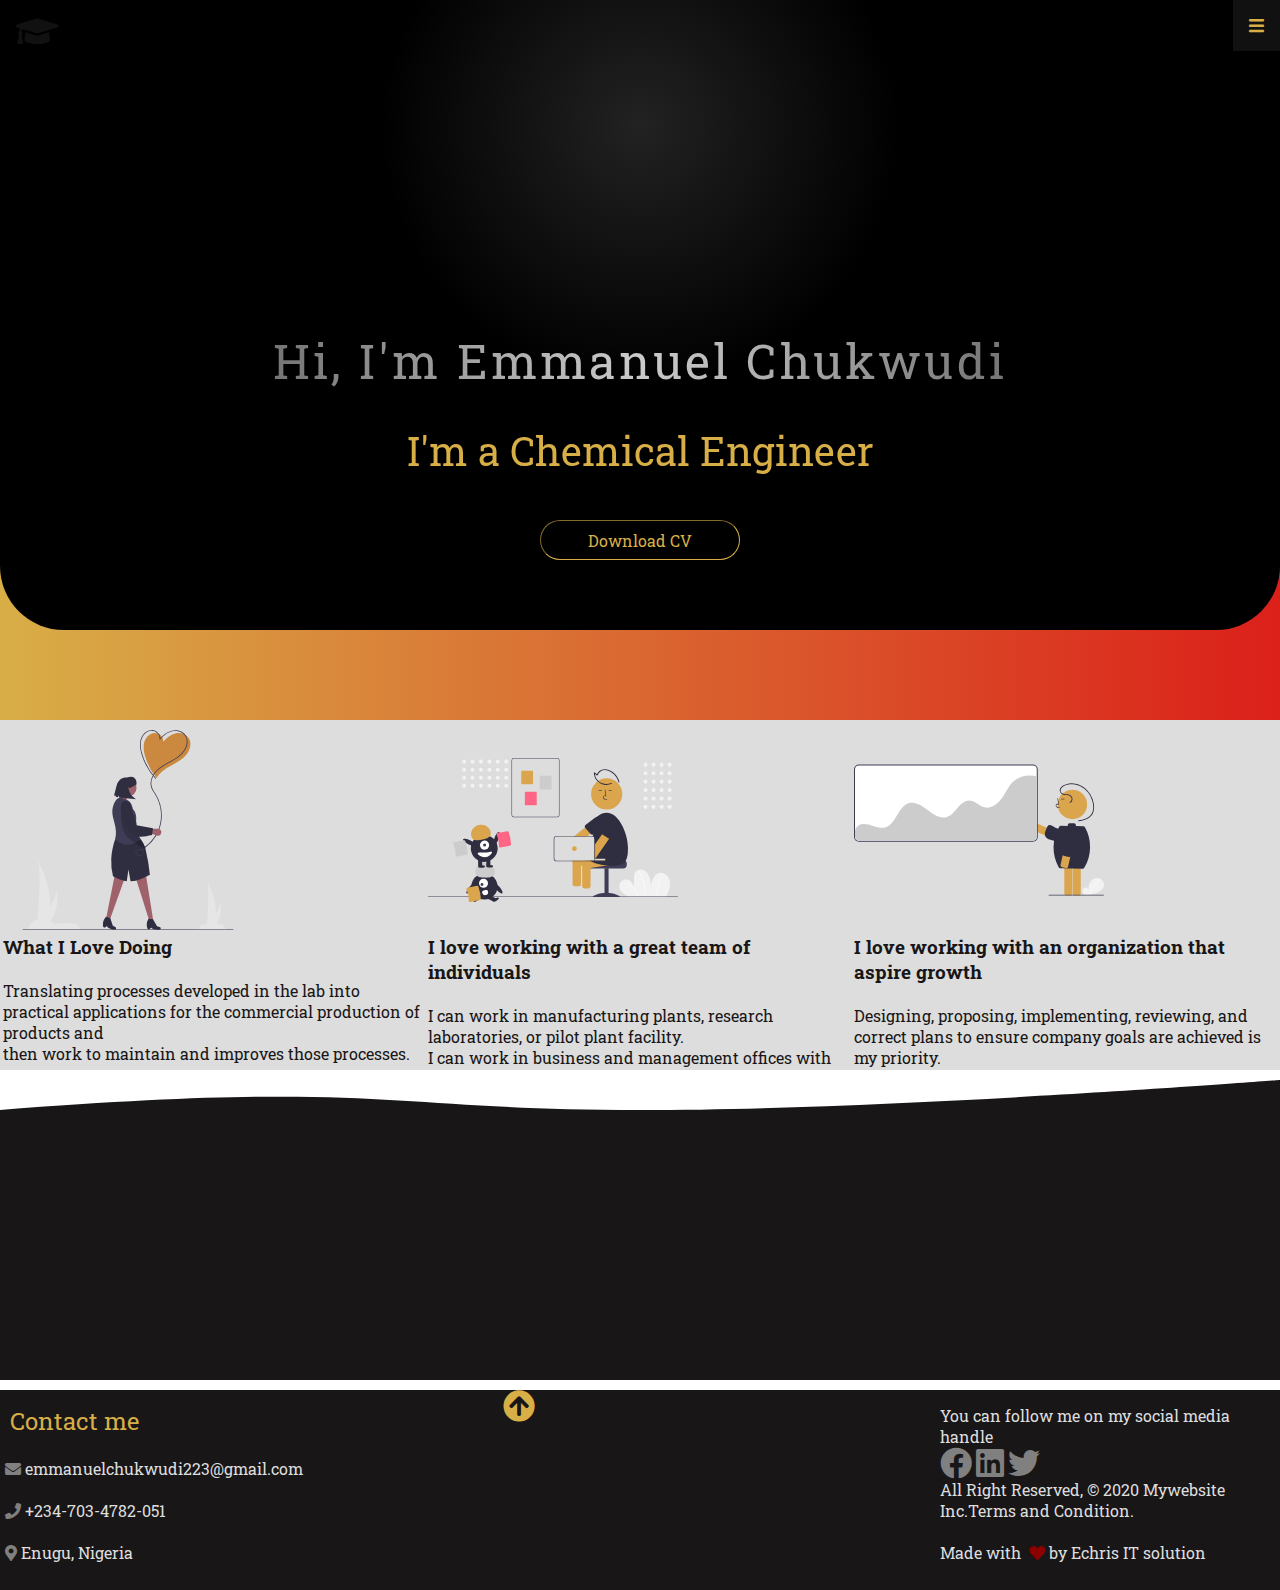
==== index.html @ 13297497 "Update index.html" ====
<!DOCTYPE html>
<html>
<head lang="en">
    <meta charset="UTF-8">
    <link rel="shortcut icon" type="images/x-icon" href="images/chucks.jpg">
    <title>Emmanuel Chukwudi | Chemical Engineer</title>
    <meta name="viewport" content="width=device-width, initial-scale=1, user-scalable=0">
    <meta name="description" content="Emmanuel Chukwudi is a Chemical Engineer and a certified Human Safety officer">
    <link href="https://fonts.googleapis.com/css2?family=PT+Sans+Narrow&family=Roboto+Slab:wght@200&display=swap" rel="stylesheet">
    <link rel="stylesheet" href="animate.css">
    <link rel="stylesheet" href="fontawesome/css/all.css">
    <link rel="stylesheet" href="style.css">
   

    
    </head>
            <body>
                <div class="nav">
                    <div class="topnav">
                        <a href="#" class="active"><i class="fas fa-graduation-cap fa-2x"></i></a>
                        
                        <div id="myLinks">
                          <a href="#home">Home</a>
                          <a href="#about">About</a>
                          <a href="#contact">Contact</a>
                        </div>
                        
                        <a href="javascript:void(0);" class="icon" onclick="myClick()">
                          <i class="fa fa-bars"></i>
                        </a>
                      </div>
                </div>
                <div class="main-image">
                    <div class="main-image-2">
                        <div class="main-heading-primary">Hi, I'm Emmanuel Chukwudi</div>
                        <div class="main-heading-secondary">I'm a Chemical Engineer</div>
                        <div class="main-download-cv"><a href="./images/chuckscv .pdf" download>Download CV</a></div>
                    </div>
                </div>
                <div class="illustration-cover" id="home">
                <div class="illustration-pix wow zoomInRight">
                    <img src="./images/pix.svg" height="200" width="250" class="pix" alt="illustration"><br/>
                    <h3>What I Love Doing</h3><br/>
                    <span>Translating processes developed in the lab into practical applications for the commercial
                        production of products and <br>then work to maintain and improves those processes.
                    </span>
                </div>
                <div class="illustration-team wow zoomIn">
                    <img src="./images/team.svg" height="200" width="250" class="pix" alt="illustration">
                    <h3>I love working with a great team of individuals</h3><br/>
                    <span>I can work in manufacturing plants, research laboratories, or pilot plant facility.<br/>
                        I can work in business and management offices with little time supervision.
                    </span>
                </div>
                <div class="illustration-growth wow zoomInLeft">
                    <img src="./images/growth.svg" height="200" width="250" class="pix" alt="illustration">
                    <h3>I love working with an organization that aspire growth</h3><br/>
                    <span>Designing, proposing, implementing, reviewing, and correct plans to ensure company
                        goals are achieved is my priority.<br/> I can use computers to compile and analyze data.
                    </span>
                </div>
                </div>
                <div class="section" id="about">
<svg>
    <clipPath id="wave" clipPathUnits="objectBoundingBox">
      <path class="st0" d="M1,0c0,0-0.3,0.1-0.5,0.1S0.3,0,0,0.1V1h1L1,0z"/>
    </clipPath>
</svg>
<div class="profile wow zoomInRight">
<h3>About me &amp; what I offer</h3><br/>
<p>I am a result oriented and versatile individual, looking for a position in an organization where hardwork,
merit performance, service delivery and innovation are extensively encouraged and recognized. <br>I have a first
degree in Chemical Engineering and also a certified Human Safety Environment officer(HSE).
</p>
</div>
<div class="profile__2 wow zoomIn">
    <h3>Work Experience</h3><br/>
    <p>Laboratory technician(Internship) at Pymotech Research Institute Enugu.<br><span>RESPONSIBILITY</span><br/>
    - carried out proximate analysis for text samples.<br>
    -produced activated carbon using locally prepared absorbent.<br/>
    -carried out  water analysis on Industrial effluents.
    </p>
    </div>
        <div class="profile__3 wow zoomInLeft">
            <img src="./images/chucks.jpg" class="chucks_photo" alt="chucks the engineer" height="237px" width="60%" max-width="250px">
        </div>
                </div>

                <footer id="contact">
                    <div class="footer-right">
                        <h2 style="margin-left: 5px;font-weight: normal;color: #D8AE47;">Contact me</h2><br>
                        <i class="fas fa-envelope">&nbsp;</i><span>emmanuelchukwudi223@gmail.com</span><br><br>
                        <i class="fas fa-phone">&nbsp;</i><span>+234-703-4782-051</span><br><br>
                        <i class="fas fa-map-marker-alt">&nbsp;</i><span>Enugu, Nigeria</span><br>
                    </div>
                    <div class="footer-left">
                        <p>You can follow me on my social media handle</p>
                        <a href="https://www.facebook.com/chukwudi.emmanuel.79025"><i class="fab fa-facebook fa-2x"></i></a>
                        <a href="https://www.linkedin.com/in/you Chukwudi-emmanuel-953a96188"><i class="fab fa-linkedin fa-2x"></i></a>
                        <a href="https://www.twitter.com/Emmanuel Chukwudi N.@Emmanuel59997693"><i class="fab fa-twitter fa-2x"></i></a>
                    
                        <p>All Right Reserved, &copy; 2020 Mywebsite Inc.Terms and Condition.</p><br/>
                        <p>Made with &nbsp;<i class="fas fa-heart"style="color:darkred"></i>&nbsp;by Echris IT solution</p>
                    </div>
                    <label><a class="smoothScroll" href="#top" id="bottom"><i class="fas fa-arrow-circle-up fa-2x"></i></a></label>

                </footer>
                
<script>
function myClick() {
    var x = document.getElementById("myLinks");
    if (x.style.display === "block") {
      x.style.display = "none";
    } else {
      x.style.display = "block";
    }
  }
</script>
                 
                
                  <script src="js/wow.min.js"></script>
                  <script>
                  new WOW().init();
                  </script>

                  <script>
                      $(function() {
  // This will select everything with the class smoothScroll
  
  $('.smoothScroll').click(function() {
    if (location.pathname.replace(/^\//, '') == this.pathname.replace(/^\//, '') && location.hostname == this.hostname) {
      var target = $(this.hash);
      target = target.length ? target : $('[name=' + this.hash.slice(1) + ']');
      if (target.length) {
        $('html,body').animate({
          scrollTop: target.offset().top
        },1000); 
        return false;
      }
    }
  });
});



                  </script>
                </body>
    </html>
---- style.css ----
*{
    margin: 0;
    padding: 0;
    box-sizing: border-box;
}
body{
    font-family: 'Roboto Slab', serif;
}
.nav{
    width: 100%;
    height: 32px;
    background: radial-gradient(circle closest-corner at center 125px,#222,black 40%) no-repeat; 
    position: fixed;
    z-index: 100;

}
.topnav {
overflow: hidden;
background-color: #333;
position: relative;
}


.topnav #myLinks {
display: none;
}

.topnav a {
color: #D8AE47;
padding: 14px 16px;
text-decoration: none;
font-size: 17px;
display: block;
}


.topnav a.icon {
background: #111;
display: block;
position: absolute;
right: 0;
top: 0;
}

.topnav a:hover {
background-color: #ddd;
color: #111;
}

.active {
background: radial-gradient(circle closest-corner at center 125px,#222,black 40%) no-repeat;   
color: white;
}


.main-image{
    width: 100%;
    height: 80vh;
    background-image: linear-gradient(to right,#D8AE47, rgb(219, 32, 26) );
    
    
}
.main-image-2{
    width: 100%;
    height: 70vh;
    border-bottom-right-radius: 4rem;
    border-bottom-left-radius: 4rem;
    background: radial-gradient(circle closest-corner at center 125px,#222,black 40%) no-repeat;  
   
}

.main-heading-primary{
position: absolute;
text-align: center;
letter-spacing: 0.2rem;
top: 40%;
left: 50%;
transform: translate(-50%, -50%);
font-size: 3rem;
width: 100%;
backface-visibility: hidden;
background: radial-gradient(circle farthest-corner at center center, #ccc,#333) no-repeat;-webkit-background-clip: text;-webkit-text-fill-color: transparent;

}
.main-heading-secondary{
position: absolute;
text-align: center;
top: 50%;
left: 50%;
transform: translate(-50%, -50%);
font-size: 2.5rem;
width: 100%;
color: #D8AE47;
backface-visibility: hidden;


}
.main-download-cv{
    position: absolute;
    height: 40px;
    width: 200px;
    background-color: transparent;
    border:1px inset #D8AE47;
    border-radius: 20px;
    cursor: pointer;
    top: 60%;
    left: 50%;
    transform: translate(-50%, -50%);
    color: #D8AE47;
    text-align: center;
    line-height: 40px;
    
}
.main-download-cv a{
    text-decoration: none;
    color: #D8AE47;
}
.illustration-cover{
    width: 100%;
    height:350px;
    background-color: #ddd;
    float: left;
}
.illustration-cover .pix:hover{
    cursor: pointer;
    transform: scale(1.1);
    transition: 2s;
    
}
.illustration-pix, .illustration-team, .illustration-growth{
    background-color: #ddd;
    height: 340px;
    width: 33%;
    float: left;
    margin-left: 3px;
    margin-top: 10px;
    color: rgb(24, 22, 22);
    overflow: hidden;
}
.section{
    width: 100%;
    height: 300px;
    margin-top: 10px;
    float: left;
    background-color: rgb(24, 22, 22);
    clip-path: url(#wave)
    
}
.profile , .profile__2 , .profile__3{
    height: 250px;
    width: 32%;
    float: left;
    background-color: transparent;
    margin-top: 30px;
    margin-left: 10px;
    color: #ddd;
    line-height: 30px;
}
.profile, .profile__2{
    margin-top: 32px;
    
}
.profile__3{
    margin-top: -7.8rem;
    
    
}
.profile__3 .chucks_photo{
    border-radius: 50%;
    margin-left: 70px;
    border: 5px inset #D8AE47;
}
footer{
background-color: rgb(24, 22, 22);
width: 100%;
color: #ddd;
height: 200px;
margin-top: 10px;
float: left;         
}
.footer-right .fas, .footer-left .fab{
color: gray;
}
.footer-right{
float: left;
width: 340px;
margin-top: 15px;
margin-left: 5px;
}
.footer-left{
width: 340px;
float: right;
margin-top: 15px;
margin-left: 5px;
}

.fa-arrow-circle-up {
color: #D8AE47;
float: right;
margin-right: 25rem;
text-align: center;

}

/* mobile view */
@media screen and (max-width: 915px) {
.main-heading-primary{font-size: 1.8rem;}
.main-heading-secondary{font-size: 1.5rem;}
.illustration-cover{height: 1050px;float: left;}
.illustration-pix,.illustration-team,.illustration-growth{width: 95%;margin-left:10px;float:left; height: 340px;text-align: center;}
.section{height: 900px;}
.profile,.profile__2, .profile__3{width: 95%;float:left ; height: 220px;text-align: center;line-height: normal;}
.profile__3{width: 95%;float:left ; height: 220px;text-align: center;margin-top: 20px;}
.profile__3 .chucks_photo{margin-left: 10px; height: 212px;}
footer{height: 350px;}
.fa-arrow-circle-up {margin-right: 2.5rem; margin-top: -32px;}

}
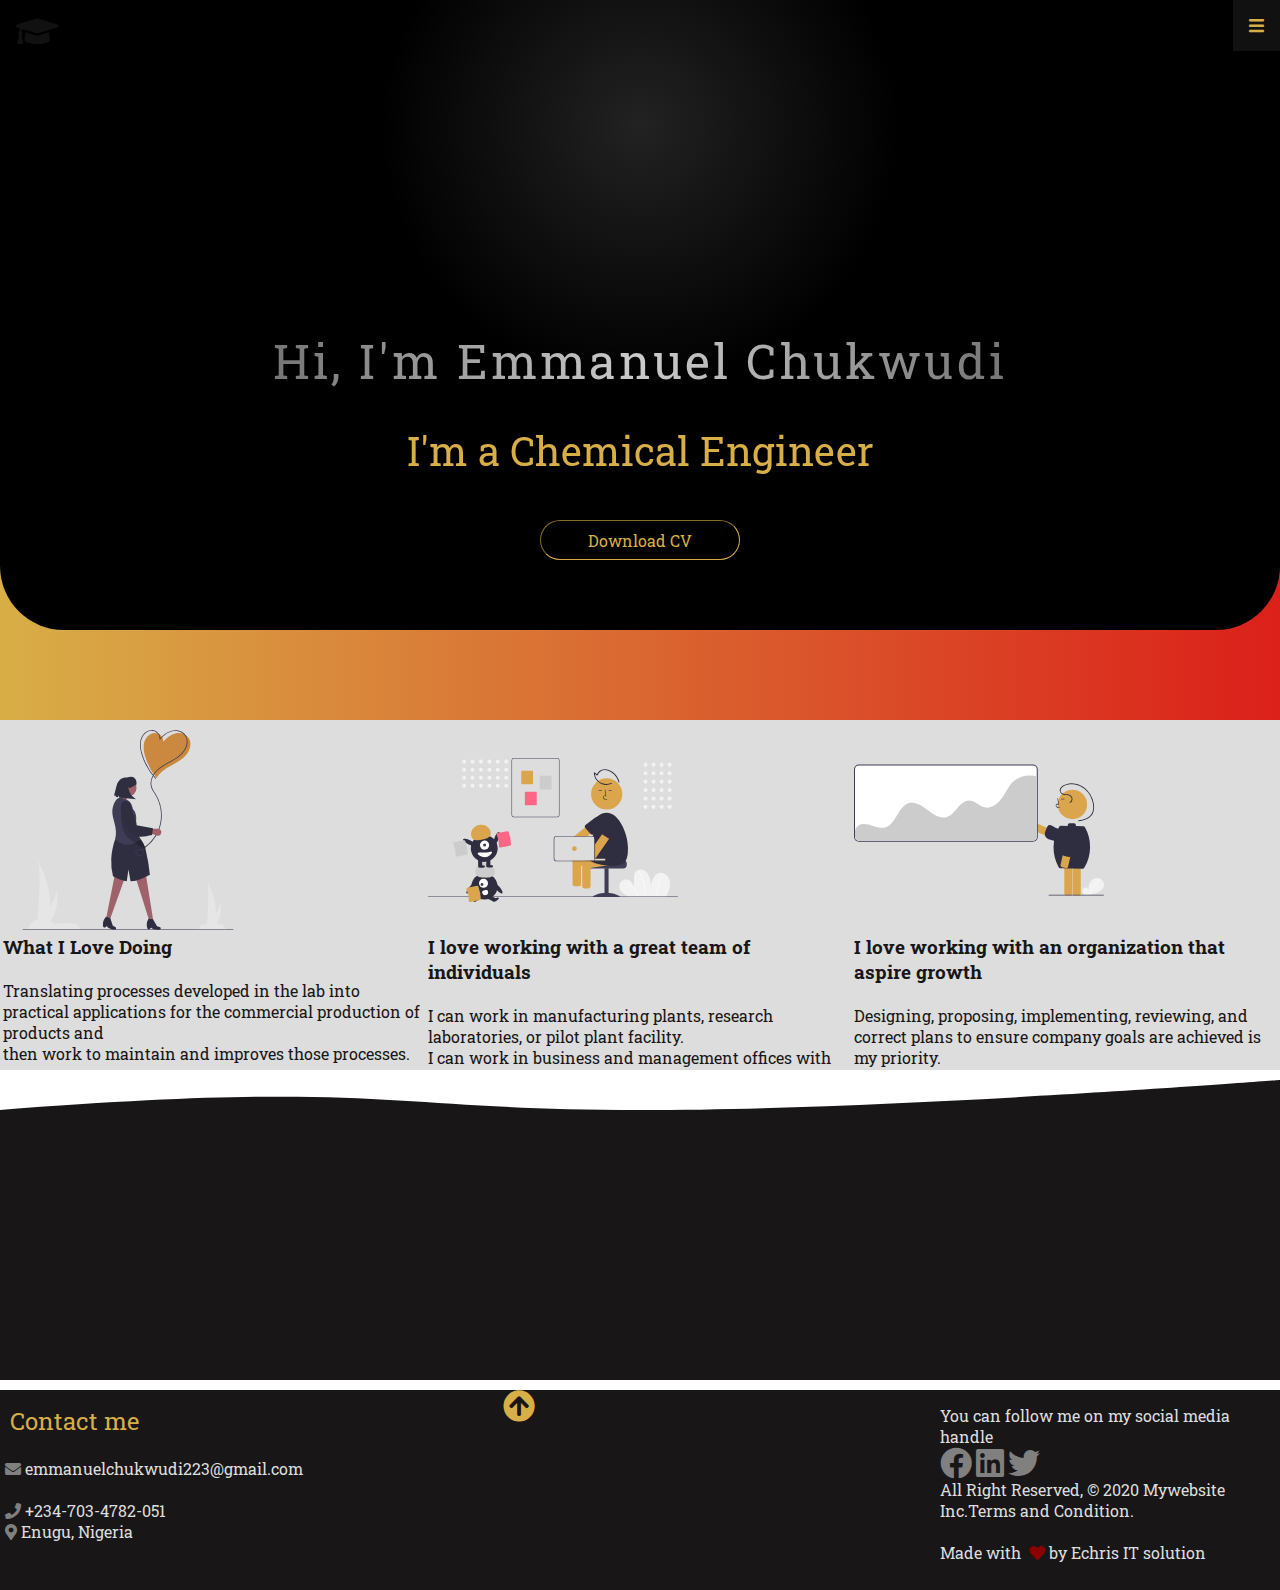
==== commit 789c17cb: "Update index.html" ====
--- a/index.html
+++ b/index.html
@@ -5,6 +5,7 @@
     <link rel="shortcut icon" type="images/x-icon" href="images/chucks.jpg">
     <title>Emmanuel Chukwudi | Chemical Engineer</title>
     <meta name="viewport" content="width=device-width, initial-scale=1, user-scalable=0">
+    <meta name="theme-color" content="#111"/>
     <meta name="description" content="Emmanuel Chukwudi is a Chemical Engineer and a certified Human Safety officer">
     <link href="https://fonts.googleapis.com/css2?family=PT+Sans+Narrow&family=Roboto+Slab:wght@200&display=swap" rel="stylesheet">
     <link rel="stylesheet" href="animate.css">
@@ -90,7 +91,7 @@
                     <div class="footer-right">
                         <h2 style="margin-left: 5px;font-weight: normal;color: #D8AE47;">Contact me</h2><br>
                         <i class="fas fa-envelope">&nbsp;</i><span>emmanuelchukwudi223@gmail.com</span><br><br>
-                        <i class="fas fa-phone">&nbsp;</i><span>+234-703-4782-051</span><br><br>
+                        <i class="fas fa-phone">&nbsp;</i><span>+234-703-4782-051</span><br>
                         <i class="fas fa-map-marker-alt">&nbsp;</i><span>Enugu, Nigeria</span><br>
                     </div>
                     <div class="footer-left">
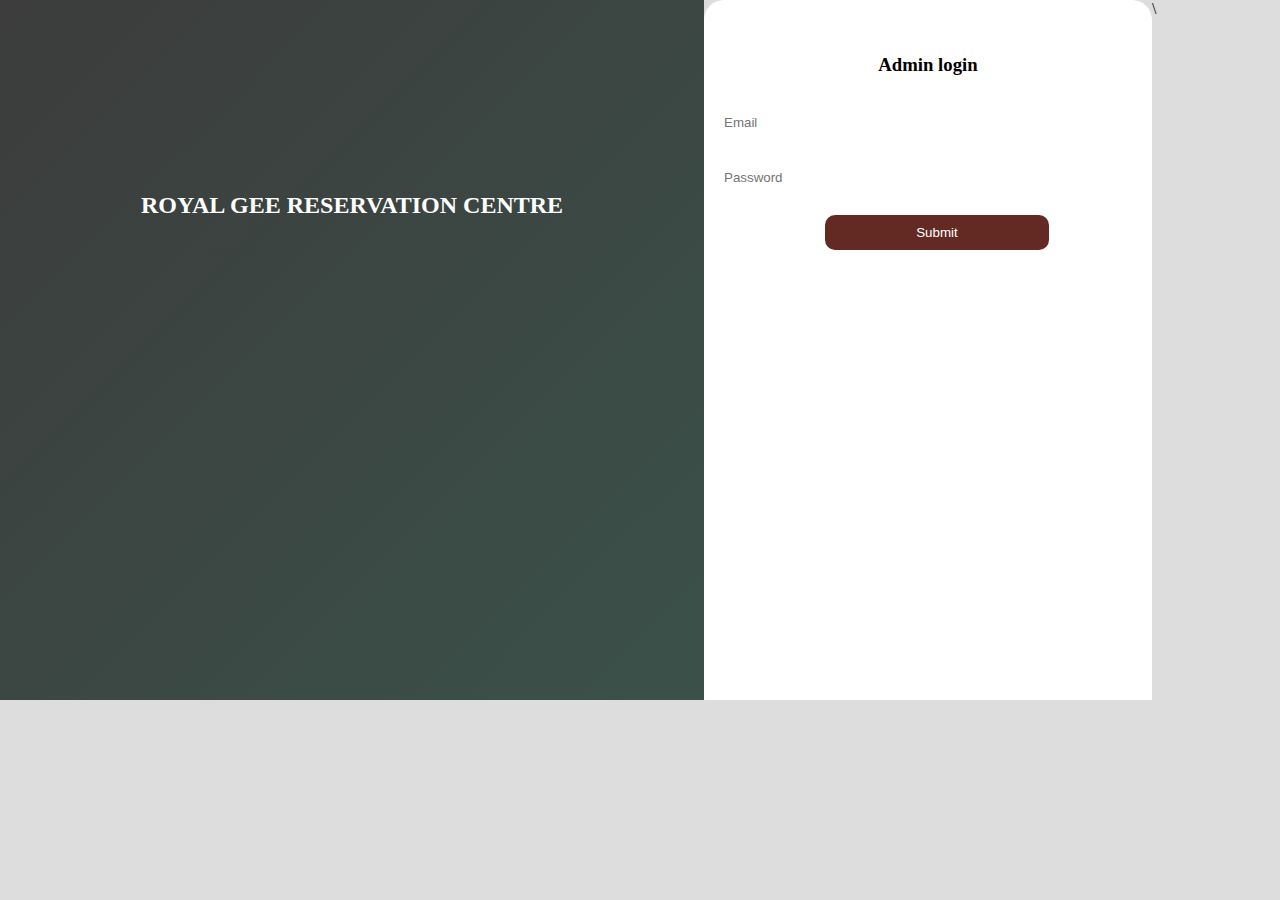
==== commit 76afca8f: "Update index.html" ====
--- a/index.html
+++ b/index.html
@@ -1,149 +1,116 @@
-<!DOCTYPE html>
-<html>
-<head lang="en">
+         <!DOCTYPE html>
+<html lang="en">
+<head>
     <meta charset="UTF-8">
-    <link rel="shortcut icon" type="images/x-icon" href="images/chucks.jpg">
-    <title>Emmanuel Chukwudi | Chemical Engineer</title>
-    <meta name="viewport" content="width=device-width, initial-scale=1, user-scalable=0">
-    <meta name="theme-color" content="#111"/>
-    <meta name="description" content="Emmanuel Chukwudi is a Chemical Engineer and a certified Human Safety officer">
-    <link href="https://fonts.googleapis.com/css2?family=PT+Sans+Narrow&family=Roboto+Slab:wght@200&display=swap" rel="stylesheet">
-    <link rel="stylesheet" href="animate.css">
-    <link rel="stylesheet" href="fontawesome/css/all.css">
-    <link rel="stylesheet" href="style.css">
-   
+    <meta name="viewport" content="width=device-width, initial-scale=1.0">
+    <link href="https://fonts.googleapis.com/css?family=Ubuntu&display=swap" rel="stylesheet">\  <link rel="preconnect" href="https://fonts.googleapis.com">
+    <link rel="stylesheet" href="https://use.fontawesome.com/releases/v5.0.7/css/all.css">
+<link rel="preconnect" href="https://fonts.gstatic.com" crossorigin>
+<link href="https://fonts.googleapis.com/css2?family=Roboto&display=swap" rel="stylesheet">
+    <title>Admin login</title>
 
-    
-    </head>
-            <body>
-                <div class="nav">
-                    <div class="topnav">
-                        <a href="#" class="active"><i class="fas fa-graduation-cap fa-2x"></i></a>
-                        
-                        <div id="myLinks">
-                          <a href="#home">Home</a>
-                          <a href="#about">About</a>
-                          <a href="#contact">Contact</a>
-                        </div>
-                        
-                        <a href="javascript:void(0);" class="icon" onclick="myClick()">
-                          <i class="fa fa-bars"></i>
-                        </a>
-                      </div>
-                </div>
-                <div class="main-image">
-                    <div class="main-image-2">
-                        <div class="main-heading-primary">Hi, I'm Emmanuel Chukwudi</div>
-                        <div class="main-heading-secondary">I'm a Chemical Engineer</div>
-                        <div class="main-download-cv"><a href="./images/chuckscv .pdf" download>Download CV</a></div>
-                    </div>
-                </div>
-                <div class="illustration-cover" id="home">
-                <div class="illustration-pix wow zoomInRight">
-                    <img src="./images/pix.svg" height="200" width="250" class="pix" alt="illustration"><br/>
-                    <h3>What I Love Doing</h3><br/>
-                    <span>Translating processes developed in the lab into practical applications for the commercial
-                        production of products and <br>then work to maintain and improves those processes.
-                    </span>
-                </div>
-                <div class="illustration-team wow zoomIn">
-                    <img src="./images/team.svg" height="200" width="250" class="pix" alt="illustration">
-                    <h3>I love working with a great team of individuals</h3><br/>
-                    <span>I can work in manufacturing plants, research laboratories, or pilot plant facility.<br/>
-                        I can work in business and management offices with little time supervision.
-                    </span>
-                </div>
-                <div class="illustration-growth wow zoomInLeft">
-                    <img src="./images/growth.svg" height="200" width="250" class="pix" alt="illustration">
-                    <h3>I love working with an organization that aspire growth</h3><br/>
-                    <span>Designing, proposing, implementing, reviewing, and correct plans to ensure company
-                        goals are achieved is my priority.<br/> I can use computers to compile and analyze data.
-                    </span>
-                </div>
-                </div>
-                <div class="section" id="about">
-<svg>
-    <clipPath id="wave" clipPathUnits="objectBoundingBox">
-      <path class="st0" d="M1,0c0,0-0.3,0.1-0.5,0.1S0.3,0,0,0.1V1h1L1,0z"/>
-    </clipPath>
-</svg>
-<div class="profile wow zoomInRight">
-<h3>About me &amp; what I offer</h3><br/>
-<p>I am a result oriented and versatile individual, looking for a position in an organization where hardwork,
-merit performance, service delivery and innovation are extensively encouraged and recognized. <br>I have a first
-degree in Chemical Engineering and also a certified Human Safety Environment officer(HSE).
-</p>
-</div>
-<div class="profile__2 wow zoomIn">
-    <h3>Work Experience</h3><br/>
-    <p>Laboratory technician(Internship) at Pymotech Research Institute Enugu.<br><span>RESPONSIBILITY</span><br/>
-    - carried out proximate analysis for text samples.<br>
-    -produced activated carbon using locally prepared absorbent.<br/>
-    -carried out  water analysis on Industrial effluents.
-    </p>
-    </div>
-        <div class="profile__3 wow zoomInLeft">
-            <img src="./images/chucks.jpg" class="chucks_photo" alt="chucks the engineer" height="237px" width="60%" max-width="250px">
-        </div>
-                </div>
+    <style>
+        *{
+            margin: 0;
+            padding: 0;
+        }
+        body{
+            background-color: #ddd;
+        }
 
-                <footer id="contact">
-                    <div class="footer-right">
-                        <h2 style="margin-left: 5px;font-weight: normal;color: #D8AE47;">Contact me</h2><br>
-                        <i class="fas fa-envelope">&nbsp;</i><span>emmanuelchukwudi223@gmail.com</span><br><br>
-                        <i class="fas fa-phone">&nbsp;</i><span>+234-703-4782-051</span><br>
-                        <i class="fas fa-map-marker-alt">&nbsp;</i><span>Enugu, Nigeria</span><br>
-                    </div>
-                    <div class="footer-left">
-                        <p>You can follow me on my social media handle</p>
-                        <a href="https://www.facebook.com/chukwudi.emmanuel.79025"><i class="fab fa-facebook fa-2x"></i></a>
-                        <a href="https://www.linkedin.com/in/you Chukwudi-emmanuel-953a96188"><i class="fab fa-linkedin fa-2x"></i></a>
-                        <a href="https://www.twitter.com/Emmanuel Chukwudi N.@Emmanuel59997693"><i class="fab fa-twitter fa-2x"></i></a>
-                    
-                        <p>All Right Reserved, &copy; 2020 Mywebsite Inc.Terms and Condition.</p><br/>
-                        <p>Made with &nbsp;<i class="fas fa-heart"style="color:darkred"></i>&nbsp;by Echris IT solution</p>
-                    </div>
-                    <label><a class="smoothScroll" href="#top" id="bottom"><i class="fas fa-arrow-circle-up fa-2x"></i></a></label>
+        .photo{
+            
+            height: 700px;
+            width: 55%;
+            float: left;
+            background-image: linear-gradient(to right bottom,
+	      rgba(20, 20, 20, 0.8),
+	      rgba(18, 46, 36, 0.8)),
+            url(RoyalG.jpg);
+	        background-size: cover;
+	        background-position: center;
+	
+            
+        }
 
-                </footer>
-                
-<script>
-function myClick() {
-    var x = document.getElementById("myLinks");
-    if (x.style.display === "block") {
-      x.style.display = "none";
-    } else {
-      x.style.display = "block";
-    }
-  }
-</script>
-                 
-                
-                  <script src="js/wow.min.js"></script>
-                  <script>
-                  new WOW().init();
-                  </script>
+        nav{
+            width: 100%;
+            height: 140px;
+            color: #fff;
+            float: left;
+            margin-top: 12rem;
+          
+        }
+        nav h3{
+            text-align: center;
+            font-size: 3rem;
+        }
+        .register{
+            background-color: #fff;
+            height: 700px;
+            width: 35%;
+            float: left;
+           border-top-left-radius: 20px;
+           border-top-right-radius: 20px;
+        }
 
-                  <script>
-                      $(function() {
-  // This will select everything with the class smoothScroll
-  
-  $('.smoothScroll').click(function() {
-    if (location.pathname.replace(/^\//, '') == this.pathname.replace(/^\//, '') && location.hostname == this.hostname) {
-      var target = $(this.hash);
-      target = target.length ? target : $('[name=' + this.hash.slice(1) + ']');
-      if (target.length) {
-        $('html,body').animate({
-          scrollTop: target.offset().top
-        },1000); 
-        return false;
-      }
-    }
-  });
-});
+        .header{
+            width: 100%;
+            height: 40px;
+            background-color: #fff;
+            float: left;
+            margin-top: 45px;
+            border-top-left-radius: 20px;
+           border-top-right-radius: 20px;
+        }
+        .header h3{
+            text-align: center;
+            line-height: 40px;
+        }
+         input,select{
+             width: 90%;
+             padding: 10px;
+             border-radius: 10px;
+             border: none;
+             margin-top: 20px;
+             margin-left: 10px;
+         }
+
+         input[type="submit"]{
+             width: 50%;
+             cursor: pointer;
+             background-color: rgb(99, 42, 35);
+             margin-left: 27%;
+             color: #fff;
+         }
+
+         /* mobile view */
+@media screen and (max-width: 700px) {
+.photo,.register{width: 100%; height: 300px;}
+
+}
+
+    </style>
+</head>
+<body>
+  <div class="photo">
+      <nav><h2 style="text-align:center">ROYAL GEE RESERVATION CENTRE</h2></nav>
+  </div>  
+  <div class="register">
+      <div class="header">
+          <h3>Admin login</h3>
+      </div>
+      <form method="POST" action="guestform.html" autocomplete="off">
+      <input type="text" placeholder="Email" name="username" required>
+      <input type="text" placeholder="Password" name="password" required>
+
+      
+
+<input type="submit" value="Submit" name="register">
 
 
 
-                  </script>
-                </body>
-    </html>
+      </form>
+  </div>
+</body>
+</html>
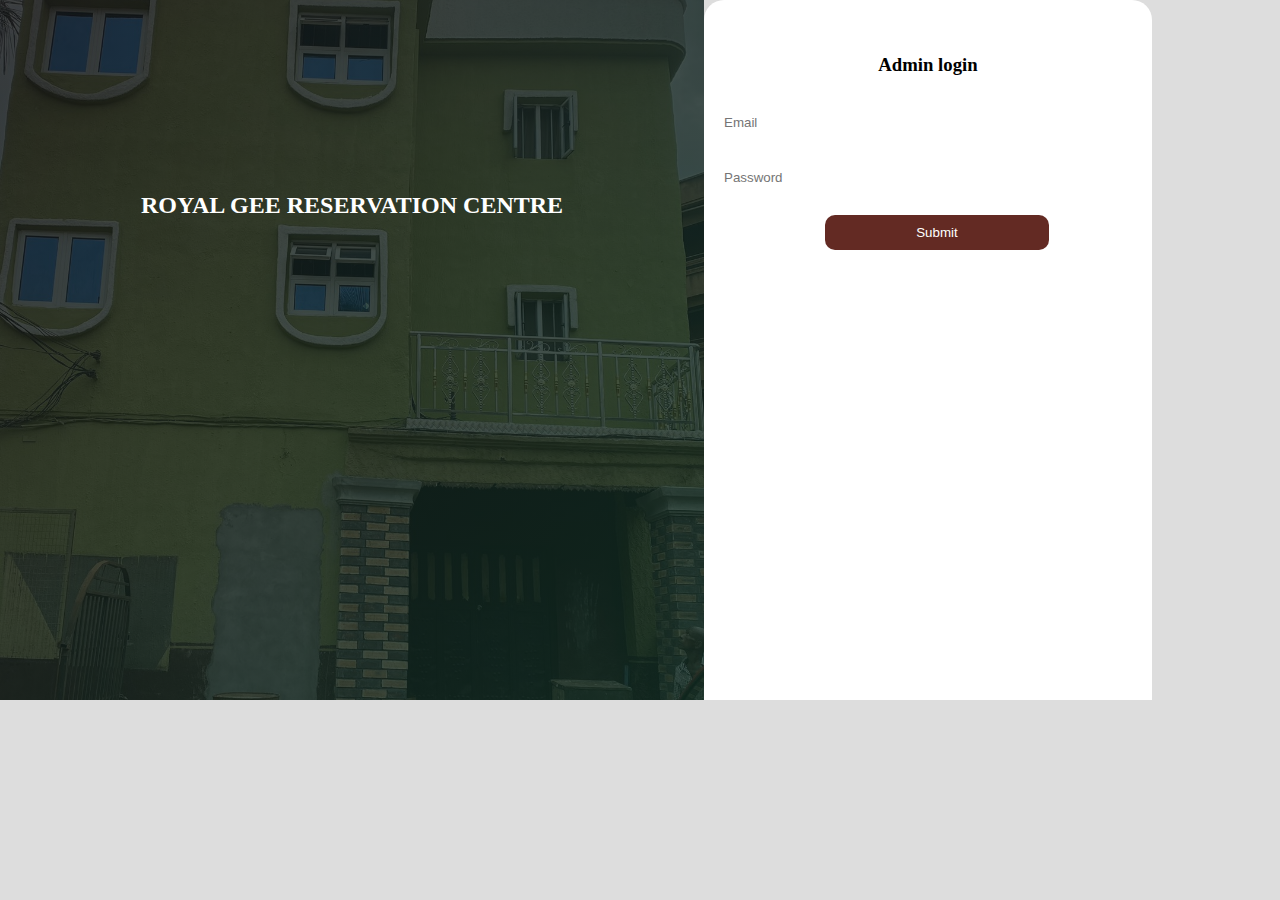
==== commit f6d5d25a: "Update index.html" ====
--- a/index.html
+++ b/index.html
@@ -3,7 +3,7 @@
 <head>
     <meta charset="UTF-8">
     <meta name="viewport" content="width=device-width, initial-scale=1.0">
-    <link href="https://fonts.googleapis.com/css?family=Ubuntu&display=swap" rel="stylesheet">\  <link rel="preconnect" href="https://fonts.googleapis.com">
+    <link href="https://fonts.googleapis.com/css?family=Ubuntu&display=swap" rel="stylesheet">  <link rel="preconnect" href="https://fonts.googleapis.com">
     <link rel="stylesheet" href="https://use.fontawesome.com/releases/v5.0.7/css/all.css">
 <link rel="preconnect" href="https://fonts.gstatic.com" crossorigin>
 <link href="https://fonts.googleapis.com/css2?family=Roboto&display=swap" rel="stylesheet">
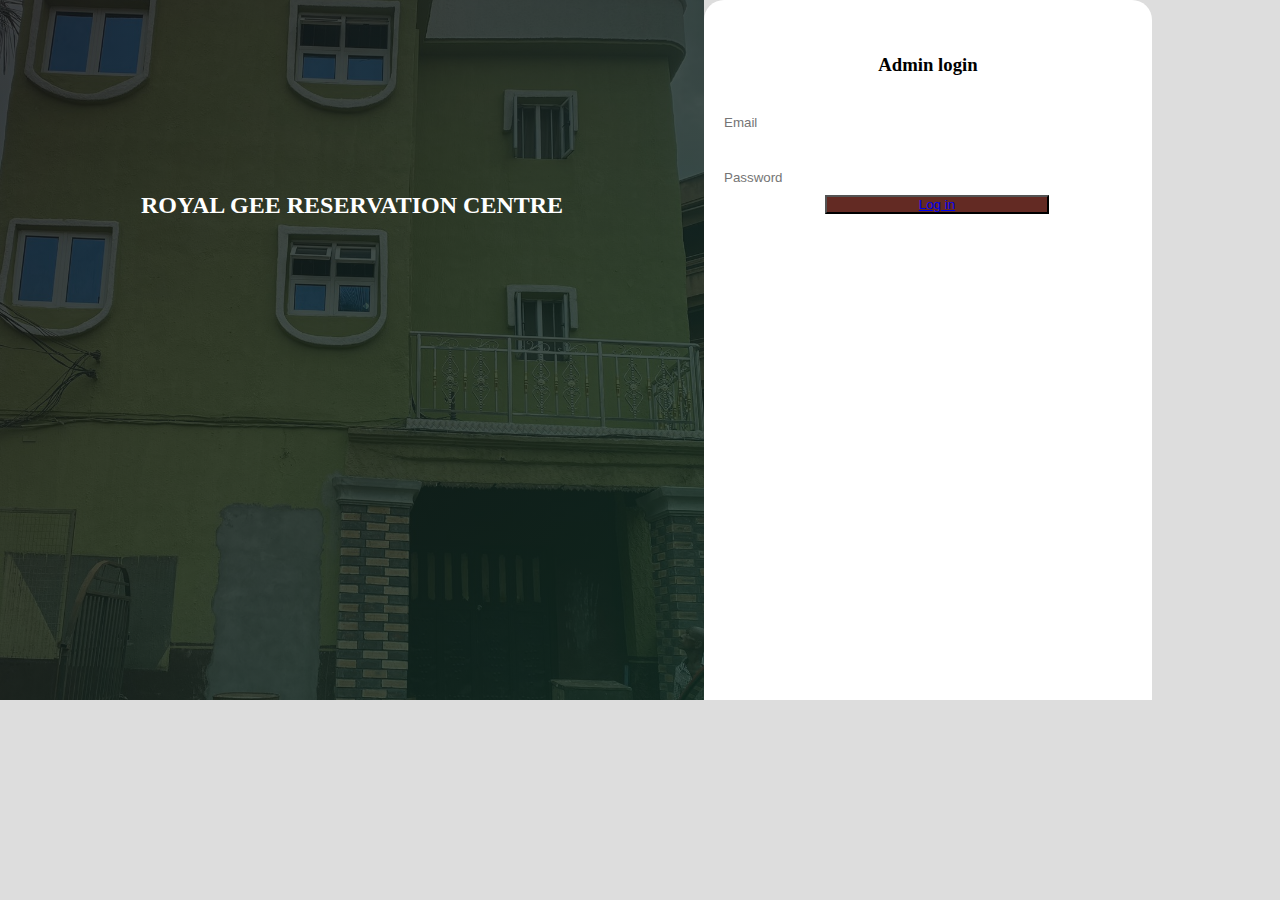
==== commit 48e7807d: "Update index.html" ====
--- a/index.html
+++ b/index.html
@@ -76,14 +76,17 @@
              margin-left: 10px;
          }
 
-         input[type="submit"]{
+         button{
              width: 50%;
              cursor: pointer;
              background-color: rgb(99, 42, 35);
              margin-left: 27%;
              color: #fff;
          }
-
+	{
+		text-decoration: none;
+		color:#fff;
+	    }
          /* mobile view */
 @media screen and (max-width: 700px) {
 .photo,.register{width: 100%; height: 300px;}
@@ -100,13 +103,13 @@
       <div class="header">
           <h3>Admin login</h3>
       </div>
-      <form method="POST" action="guestform.html" autocomplete="off">
+      <form method="POST" autocomplete="off">
       <input type="text" placeholder="Email" name="username" required>
       <input type="text" placeholder="Password" name="password" required>
 
       
 
-<input type="submit" value="Submit" name="register">
+	      <button><a href="guestform.html">Log in</button>
 
 
 
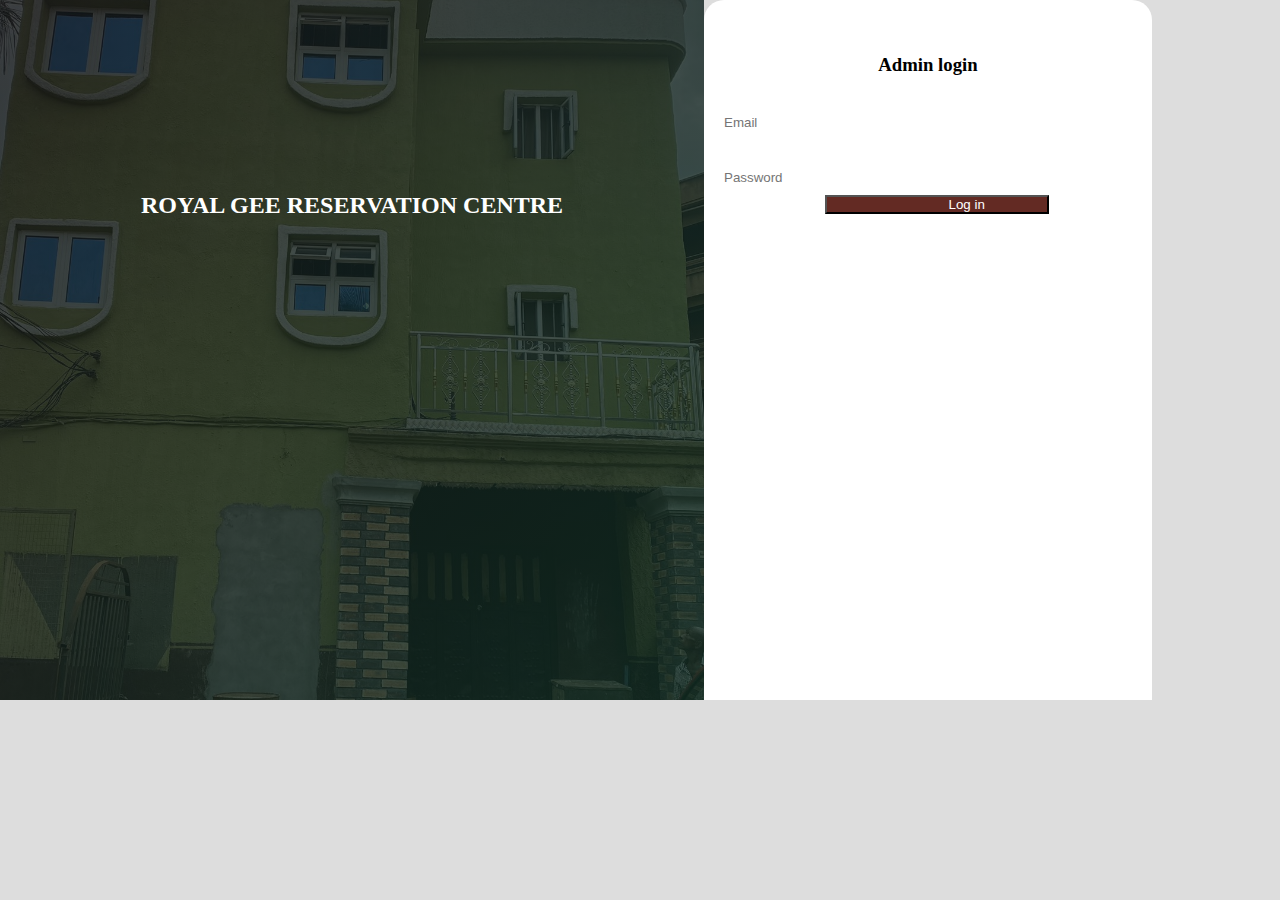
==== commit 249894b8: "Update index.html" ====
--- a/index.html
+++ b/index.html
@@ -76,17 +76,17 @@
              margin-left: 10px;
          }
 
-         button{
+         button,a{
              width: 50%;
              cursor: pointer;
              background-color: rgb(99, 42, 35);
              margin-left: 27%;
-             color: #fff;
-         }
-	{
+        
 		text-decoration: none;
 		color:#fff;
-	    }
+         }
+	
+	    
          /* mobile view */
 @media screen and (max-width: 700px) {
 .photo,.register{width: 100%; height: 300px;}
@@ -109,7 +109,7 @@
 
       
 
-	      <button><a href="guestform.html">Log in</button>
+	      <button><a href="guestform.html">Log in</a></button>
 
 
 
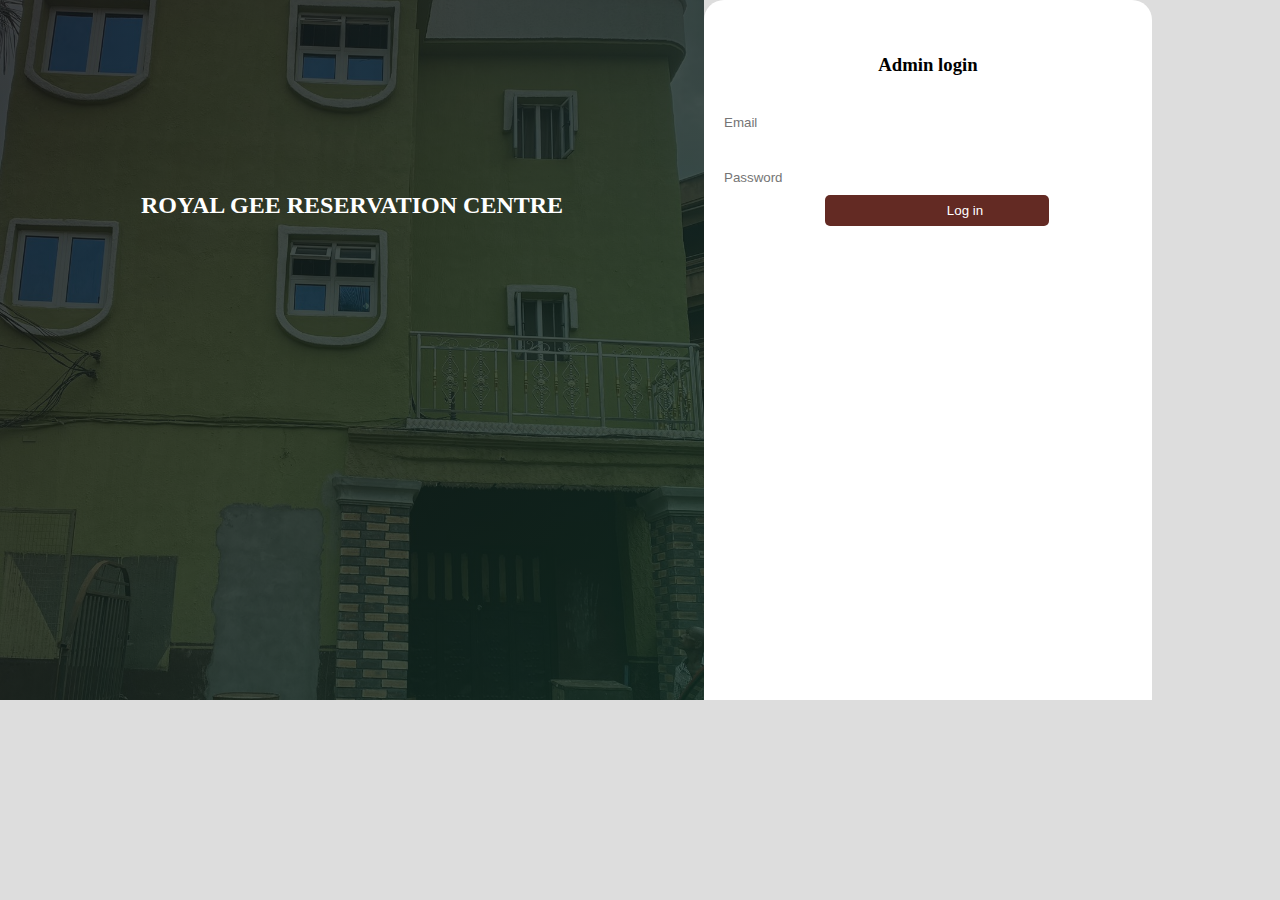
==== commit e65351c5: "Update index.html" ====
--- a/index.html
+++ b/index.html
@@ -84,6 +84,10 @@
         
 		text-decoration: none;
 		color:#fff;
+		 padding:8px;
+		text-align:center;
+			border-radius: 5px;
+		 border:none;
          }
 	
 	    
